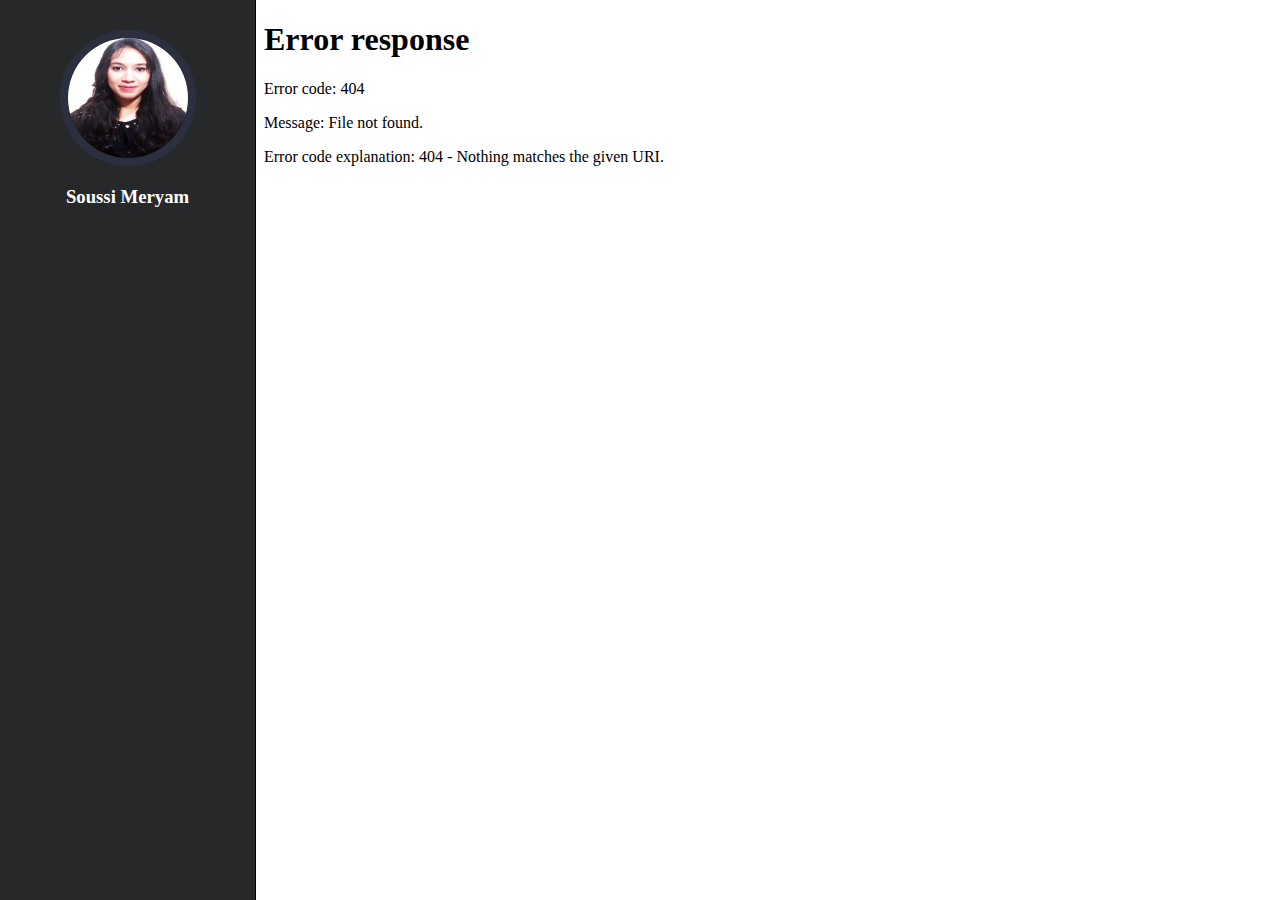
==== index.html @ 14451e05 "frame and add photo" ====
<!DOCTYPE html>
<html lang="en">
<head>
    <meta charset="UTF-8">
    <meta name="viewport" content="width=device-width, initial-scale=1.0">
    <title>Meryam Soussi</title>
</head>
<frameset cols="20%,80%" border="1" BORDERCOLOR="black">
<frame SRC="nav.html" name="nav">
<frame SRC="content.html" name="content">
<body>
    <p>Lorem, ipsum dolor sit amet consectetur adipisicing elit. Quibusdam, architecto dolore dignissimos sequi ab, labore nobis earum, possimus aspernatur at sint itaque facere. Possimus, voluptatibus voluptatum. Perferendis aliquid nobis eveniet.</p>
</body>
</frameset>
</html>
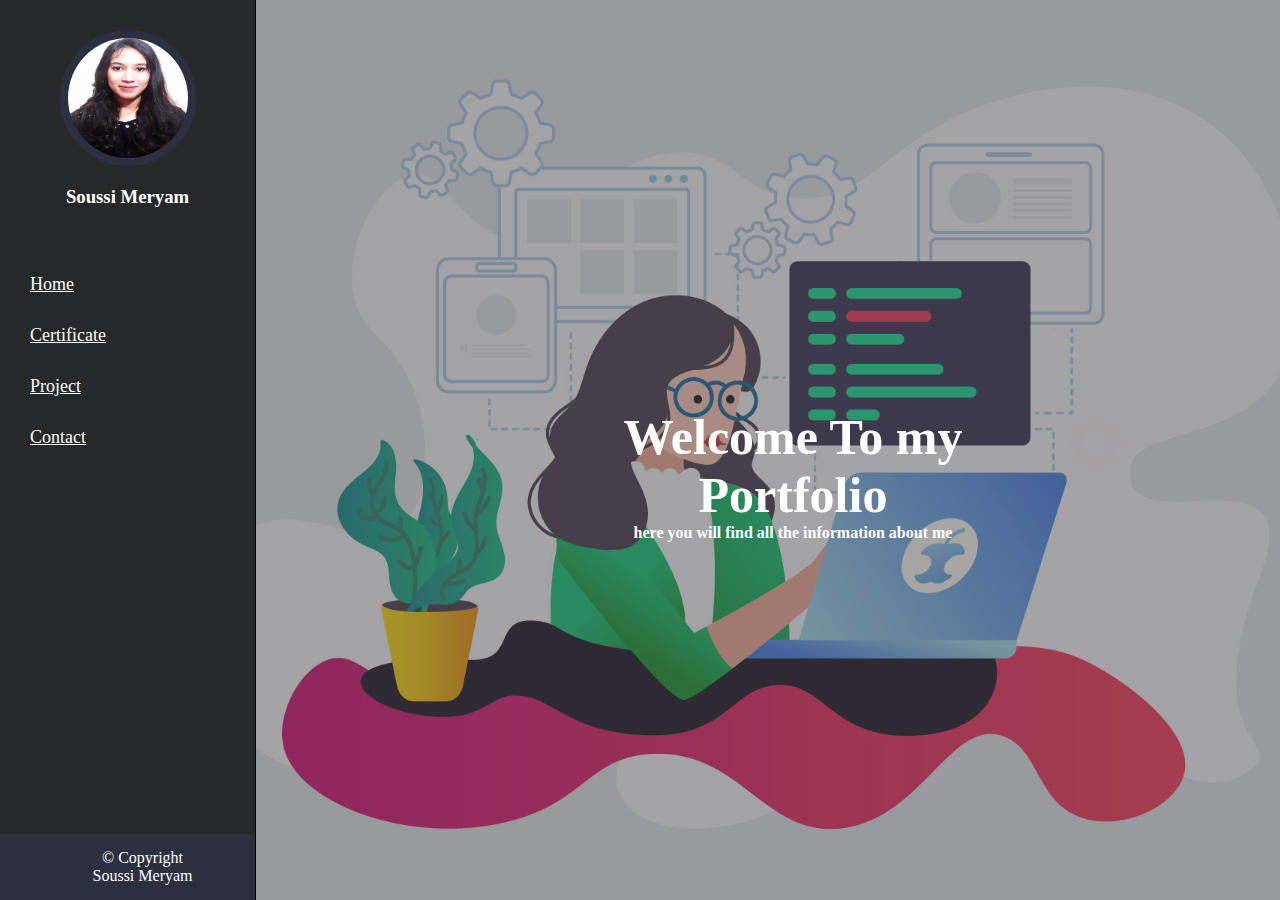
==== commit ab69ee88: "contact complete" ====
--- a/index.html
+++ b/index.html
@@ -6,10 +6,10 @@
     <title>Meryam Soussi</title>
 </head>
 <frameset cols="20%,80%" border="1" BORDERCOLOR="black">
-<frame SRC="nav.html" name="nav">
+    
+<frame SRC="leftSide.html" name="left" visibi>
 <frame SRC="content.html" name="content">
 <body>
-    <p>Lorem, ipsum dolor sit amet consectetur adipisicing elit. Quibusdam, architecto dolore dignissimos sequi ab, labore nobis earum, possimus aspernatur at sint itaque facere. Possimus, voluptatibus voluptatum. Perferendis aliquid nobis eveniet.</p>
 </body>
 </frameset>
 </html>